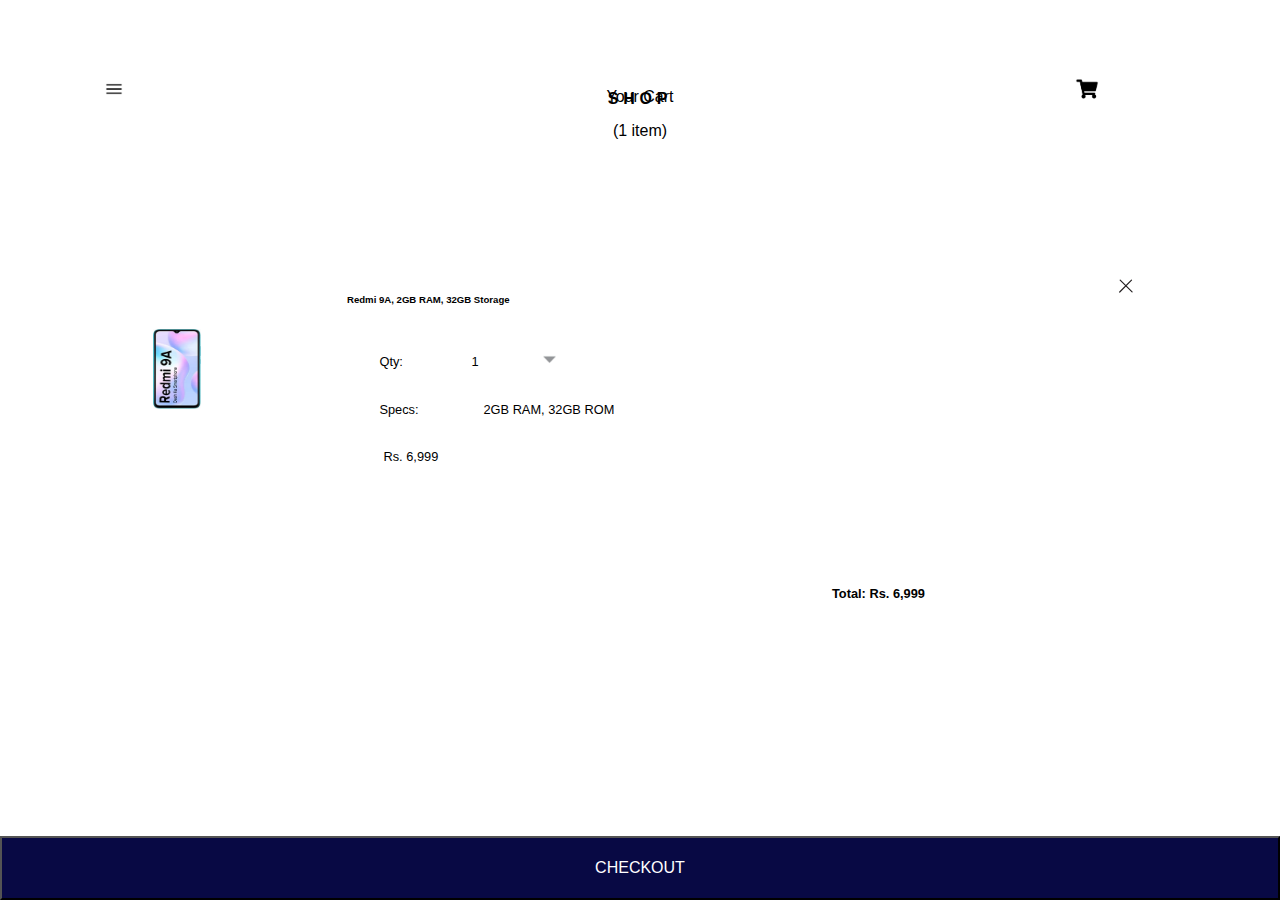
==== cart.html @ 25676cfd "HTML FILE" ====
<!DOCTYPE html>
<html lang="en">
<head>
    <meta charset="UTF-8">
    <meta http-equiv="X-UA-Compatible" content="IE=edge">
    <meta name="viewport" content="width=device-width, initial-scale=1.0">
    <title>Ecommerce | Cart</title>
    <link rel="stylesheet" href="./styles.css">
</head>
<body>
    <header class="home-header">
        <div class="home-product-category">
            <img src="images/navbar.png" >
        </div>
        <div class="home-shop">
            <a href="./index.html"><p>SHOP</p></a>
        </div>
        <div class="home-cart-logo">
            <a href="./cart.html"><img src="images/shopping-cart.png" ></a>
        </div>
    </header>
    <section class="phone-cart">
        <p class="l1">Your Cart</p>
        <p class="l2">(1 item)</p>
        <div class="phone-cart-details">
            <div class="phone-cart-product-image">
                <img src="./images/phones/phone2.jpeg" >
            </div>
            <div class="phone-cart-specification">
                <div class="phone-cart-name">
                    <h1>Redmi 9A, 2GB RAM, 32GB Storage</h1>
                    <img src="./images/wrong.svg">
                </div>
                <div class="phone-cart-specs">
                    <div><span>Qty:</span> <span>1</span><span><img src="./images/downward.png"></span></div>
                    <div><span>Specs:</span><span>2GB RAM, 32GB ROM</span></div>
                    <div>Rs. 6,999</div>
                </div>
            </div>
        </div>
        <div class="total-cart-price">
            <span>Total: </span><span>Rs. 6,999</span>
        </div>
    </section>
    <footer class="footer">
        <a href="./checkout.html"><button type="text">CHECKOUT</button></a>
    </footer>
</body>
</html>
---- styles.css ----
body{
    padding: 0;
    margin: 0;
    font-family: Roboto, Noto, sans-serif;
}
.home-header {
    width: 100vw;
    height: 4.5rem;
    display: flex;
    flex-flow: row wrap;
}
.home-header img{
    width: 1.5rem;
    height: 1.5rem;
}
.home-product-category{
    width: 40vw;
}
.home-product-category img{
    margin: 15% 20%;
}
.home-shop{
    width: 20vw;
    text-align: center;
    margin-top: 7%;
    font-weight: 600;
    font-size: 1rem;
    letter-spacing: 0.3rem;
}
.home-shop p{
    padding: 0;
    margin: 0;
}
.home-shop a{
    text-decoration: none;
    color: #000000;
}
.home-cart-logo{
    width: 40vw;
}
.home-cart-logo img{
    margin: 15% 0 0 60%;
}

.home-product-section img{
    width: 100vw;
    height: 15rem;
}

.home-product-section p{
    margin: 3vh 30vw 2vh 30vw; 
    width: 40vw;
    text-align: center;
}
.home-product-section button{
    margin: 3vh 30vw 7vh 30vw; 
    width: 40vw;
    text-align: center;
}

.home_button_1{
    height: 40px;
    background-color: #ffffff;
}

.home-footer{
    text-align: center;
}
.home-footer p{
 color: #000000;
 font-weight: 100;
 font-size: small;
}
.home-footer div{
    background-color: black;
    height: 2rem;
    color: #ffffff;
    width: 30vw;
    line-height: 2rem;
    margin: auto;
    font-size:small;
}

/* phone */

.phone-list p{
    text-align: center;
}
.phone-list .l1{
    margin: 0;
}
.phone-list .l2{
    margin: 0.5rem;
    font-size: 75%;
    font-weight: lighter;
}

.phone-item-list{
    display: flex;
    flex-flow: row wrap;
}
.phone-item-list a{
    text-decoration: none;
    color: #000000;
    text-align: center;
}
.phone-item{
    text-align: center;
    width: 50vw;
    margin: 5% 0;
}
.phone-item img{
    width: 6rem;
    height: 12rem;
}
.phone-item p:nth-child(even) {
    font-size: 70%;
    font-weight: bolder;
    padding: 0 4%;
}
.phone-item p:nth-child(odd) {
    font-size: 70%;
    font-weight:lighter;
}

/* tablets */

.tablet-list p{
    text-align: center;
}
.tablet-list .l1{
    margin: 0;
}
.tablet-list .l2{
    margin: 0.5rem;
    font-size: 75%;
    font-weight: lighter;
}

.tablet-item-list{
    display: flex;
    flex-flow: row wrap;

}
.tablet-item-list a{
    text-decoration: none;
    color: #000000;
    text-align: center;
}
.tablet-item{
    text-align: center;
    width: 50vw;
    margin: 5% 0;
    font-size: 80%;
}
.tablet-item img{
    width: 6rem;
    height: 12rem;
}
.tablet-item p:nth-child(even) {
    font-size: 70%;
    font-weight: bolder;
    padding: 0 4%;
}
.tablet-item p:nth-child(odd) {
    font-size: 70%;
    font-weight:lighter;
}

/* laptops */

.laptop-list p{
    text-align: center;
}
.laptop-list .l1{
    margin: 0;
}
.laptop-list .l2{
    margin: 0.5rem;
    font-size: 75%;
    font-weight: lighter;
}

.laptop-item-list{
    display: flex;
    flex-flow: row wrap;

}
.laptop-item-list a{
    text-decoration: none;
    color: #000000;
    text-align: center;
}
.laptop-item{
    text-align: center;
    width: 50vw;
    margin: 5% 0;
    font-size: 80%;
}
.laptop-item img{
    width: 10rem;
    height: 8rem;
}
.laptop-item p:nth-child(even) {
    font-size: 70%;
    font-weight: bolder;
    padding: 0 4%;
}
.laptop-item p:nth-child(odd) {
    font-size: 70%;
    font-weight:lighter;
}

/* single phone detail */

.single-phone-detail{
    padding: 5%;
}
.single-phone-detail-image img{
    width: 10rem;
    height: 18rem;
    margin: 0 25%;
    text-align: center;
}

.single-phone-detail-description .description{
    font-size: 90%;
}
.single-phone-detail-description .price{
    font-size: 70%;
    font-weight: lighter;
}

.single-phone-detail-description .features{
    font-weight: lighter;
    font-size: 100%;
}
.single-phone-detail li{
    font-weight: lighter;
    font-size: 80%;
}

.single-phone-detail .phone-specification{
    margin: 10% 0;
}

.single-phone-detail .phone-specification .l1{
    height: 1px;
    width: 100%;
    font-weight:100;
    background-color: #7e7b7b;
    margin: 8% 0;
}

.single-phone-detail ul{
    margin-bottom: 20%;
}

.phone-specification .image{
    height: 1rem;
    width: 1rem;
    margin-left: 60%;
}
.phone-specification .phone-memory .image{
    margin-left: 52%;
}
.phone-specification {
    font-size: 80%;
    font-weight: lighter;
}
.phone-specification .quantity-value, .phone-specification .ram-value, .phone-specification .memory-value{
    margin: 0 5%;
    font-weight:800;
}

.footer{
    position: fixed;
    bottom: 0;
    width: 100%;
}
.footer button{
    bottom: 0;
    font-size: 100%;
    width: 100%;
    height: 4rem;
    background-color: #080944;
    color: #ffffff;
}

/* single tablet detail */

.single-tablet-detail{
    padding: 5%;
}
.single-tablet-detail-image img{
    width: 10rem;
    height: 18rem;
    margin: 0 25%;
    text-align: center;
}

.single-tablet-detail-description .description{
    font-size: 90%;
}
.single-tablet-detail-description .price{
    font-size: 70%;
    font-weight: lighter;
}

.single-tablet-detail-description .features{
    font-weight: lighter;
    font-size: 100%;
}
.single-tablet-detail li{
    font-weight: lighter;
    font-size: 80%;
}

.single-tablet-detail .tablet-specification{
    margin: 10% 0;
}

.single-tablet-detail .tablet-specification .l1{
    height: 1px;
    width: 100%;
    font-weight:100;
    background-color: #7e7b7b;
    margin: 8% 0;
}

.single-tablet-detail ul{
    margin-bottom: 20%;
}

.tablet-specification .image{
    height: 1rem;
    width: 1rem;
    margin-left: 60%;
}
.tablet-specification .tablet-memory .image{
    margin-left: 52%;
}
.tablet-specification {
    font-size: 80%;
    font-weight: lighter;
}
.tablet-specification .quantity-value, .tablet-specification .ram-value, .tablet-specification .memory-value{
    margin: 0 5%;
    font-weight:800;
}

.footer{
    position: fixed;
    bottom: 0;
    width: 100%;
}
.footer button{
    bottom: 0;
    font-size: 100%;
    width: 100%;
    height: 4rem;
    background-color: #080944;
    color: #ffffff;
}

/* single laptop detail */

.single-laptop-detail{
    padding: 5%;
}
.single-laptop-detail-image img{
    width: 15rem;
    height: 10rem;
    text-align: center;
    margin: 0 14%;
}

.single-laptop-detail-description .description{
    font-size: 90%;
}
.single-laptop-detail-description .price{
    font-size: 70%;
    font-weight: lighter;
}

.single-laptop-detail-description .features{
    font-weight: lighter;
    font-size: 100%;
}
.single-laptop-detail li{
    font-weight: lighter;
    font-size: 80%;
}

.single-laptop-detail .laptop-specification{
    margin: 10% 0;
}

.single-laptop-detail .laptop-specification .l1{
    height: 1px;
    width: 100%;
    font-weight:100;
    background-color: #7e7b7b;
    margin: 8% 0;
}

.single-laptop-detail ul{
    margin-bottom: 20%;
}

.laptop-specification .image{
    height: 1rem;
    width: 1rem;
    margin-left: 60%;
}
.laptop-specification .laptop-memory .image{
    margin-left: 50%;
}
.laptop-specification {
    font-size: 80%;
    font-weight: lighter;
}
.laptop-specification .quantity-value, .laptop-specification .ram-value, .laptop-specification .memory-value{
    margin: 0 5%;
    font-weight:800;
}

.footer{
    position: fixed;
    bottom: 0;
    width: 100%;
}
.footer button{
    bottom: 0;
    font-size: 100%;
    width: 100%;
    height: 4rem;
    background-color: #080944;
    color: #ffffff;
}

/* cart styling */

.phone-cart p{
    text-align: center;
}
.phone-cart-details{
    display: flex;
    padding: 5%;
}
.phone-cart .phone-cart-details .phone-cart-product-image img{
    width: 3rem;
    height: 5rem;
}
.phone-cart-product-image{
    text-align: center;
    float: left;
    width: 25%;
    margin: auto 0;
}
.phone-cart-specification{
    float: right;
    width: 90%;
    font-size: 80%;
    padding: 5%;
}
.phone-cart-specs div{
    margin: 4% 0;
    font-weight: lighter;
}
.phone-cart-specs div:nth-child(3n){
    margin:0 4.5%;
}
.phone-cart-specification div span{
    margin: 0 4%;
}

.phone-cart-specs div span img{
    width: 0.8rem;
    height: 0.8rem;
}
.phone-cart-name {
    display: flex;
}
.phone-cart-name h1{
    width: 85%;
    float: left;
    padding: 0;
    margin: 2% 0;
    font-size: 75%;
}
.phone-cart-name img{
    width: 30%;
    float: right;
    width: 1rem;
    height: 1rem;
    margin-left: 10%;
}

.cart-footer{
    text-align: center;
    margin-top: 70%;
}
.cart-footer p{
 color: #000000;
 font-weight: 100;
 font-size: small;
}
.cart-footer div{
    background-color: black;
    height: 2rem;
    color: #ffffff;
    width: 30vw;
    line-height: 2rem;
    margin: auto;
    font-size:small;
}

.total-cart-price{
    font-weight: bold;
    margin-left: 65%;
    font-size: 80%;
}

/* checkout styling */

.checkout-info{
    margin-bottom: 20%;
}
.checkout-info p{
    text-align: center;
}
.checkout-info .l1{
    margin: 0;
}
.checkout-info .l2{
    margin: 0.5rem;
    font-size: 75%;
    font-weight: lighter;
}

.checkout-details{
    padding: 5% 8%;
}
.account-info{
    margin: 0 0 5% 0;
    font-size: small;
    font-weight: bold;
}

form .email, form .mobile{
    width: 97%;
    margin: 5% 0;
    height: 2rem;
    border: none;
    font-size: 100%;
    border-bottom: 1px solid #b8b4b4;
}

.shipping-info{
    margin: 5% 0;
    font-size: small;
    font-weight: bold;
}

form .address, form .city{
    width: 97%;
    margin: 5% 0;
    height: 2rem;
    border: none;
    font-size: 100%;
    border-bottom: 1px solid #b8b4b4;
}
form .state, form .code{
    width: 47%;
    margin: 5% 0;
    height: 2rem;
    border: none;
    font-size: 100%;
    border-bottom: 1px solid #b8b4b4;
}

.country-info{
    font-size: 90%;
}
.country-info .country{
    margin: 5% 0;
}

.country-info .type-of-country img{
    width: 1rem;
    height: 1rem;
}

.country-info .type-of-country input{
    width: 90%;
    margin: 0;
    height: 2rem;
    border: none;
    font-size: 100%;
    font-weight:700;
}

.country-info .l1{
    height: 1px;
    border-bottom: 1px solid #b8b4b4;
    width: 97%;
}

#billing-add-details {
    display: none;
    font-size: 90%;
}
#billing-add-details .country{
    margin: 5% 0;
}

#billing-add-details .type-of-country img{
    width: 1rem;
    height: 1rem;
}

#billing-add-details .type-of-country input{
    width: 90%;
    margin: 0;
    height: 2rem;
    border: none;
    font-size: 100%;
    font-weight:700;
}

#billing-add-details .l1{
    height: 1px;
    border-bottom: 1px solid #b8b4b4;
}

.billing-info .billing-address{
    margin: 5% 0;
    font-size: small;
    font-weight: bold;
}
.billing-info .b1{
    margin: 0 3% 0 0;
    padding: 0;
    height: 1rem;
    width: 1rem;
}
.billing-info label{
    font-size: small;
    font-weight: lighter;
}

.payment-info{
    margin: 5% 0;
    font-size: small;
    font-weight: bold;
}

form .name, form .number{
    width: 97%;
    margin: 5% 0;
    height: 2rem;
    border: none;
    font-size: 100%;
    border-bottom: 1px solid #b8b4b4;
}

.payment-info .card-details input{
    width: 30.5%;
    margin: 5% 0;
    height: 2rem;
    border: none;
    font-size: 120%;
    border-bottom: 1px solid #b8b4b4;
}

.order-details .order{
    margin: 5% 0;
    font-size: small;
    font-weight: bold;
}
.order-details .product-details span{
    font-size: 70%;
}
.order-details .product-details span:nth-child(even){
    margin-left: 22%;
}

.order-details .total-price{
    margin: 10% 0;
    color: #000000;
}
.order-details .total-price span{
    font-size: 90%;
}
.order-details .total-price span:nth-child(even){
    margin-left: 68%;
}
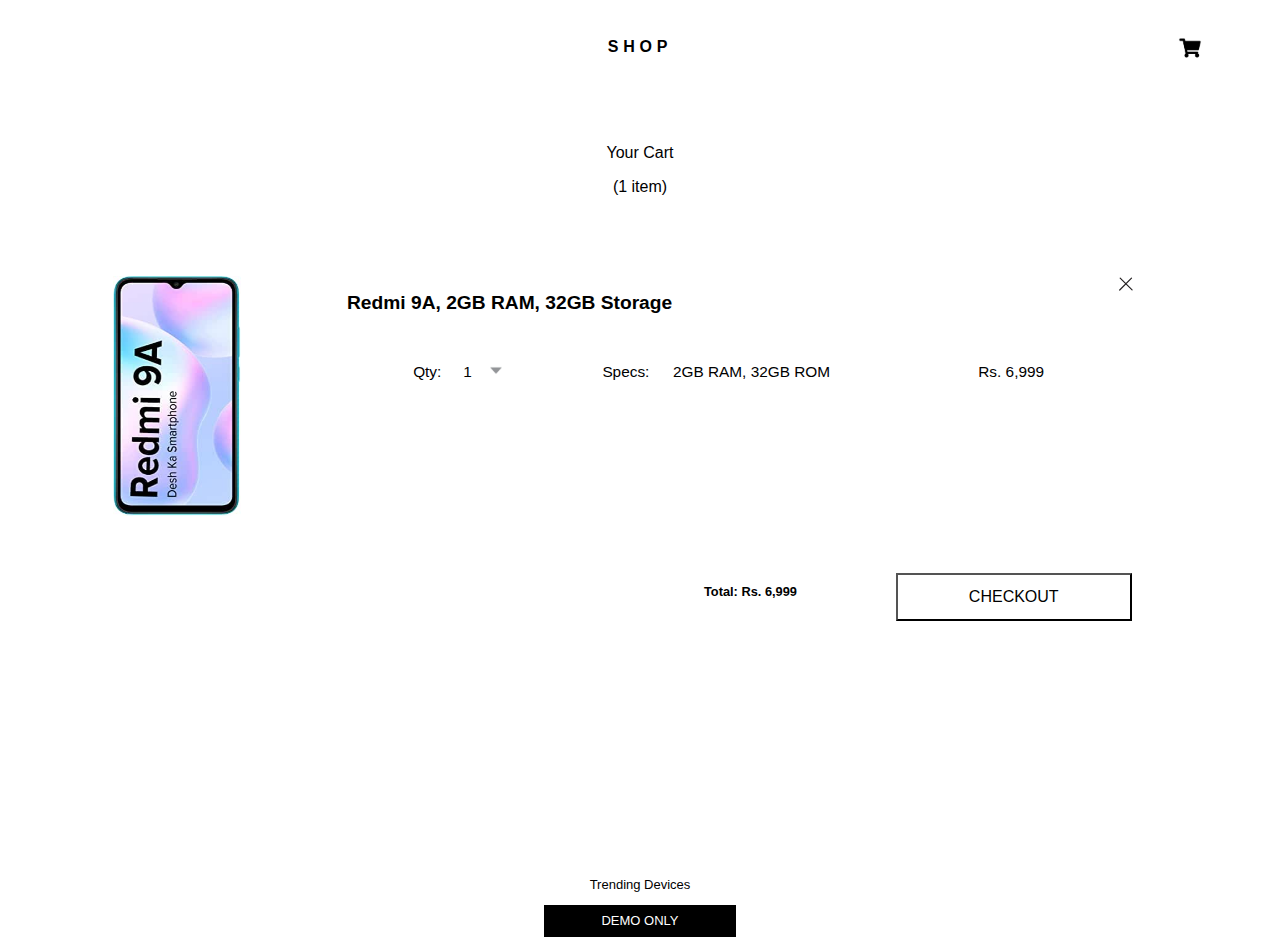
==== commit 0579ab85: "HTML FILE" ====
--- a/cart.html
+++ b/cart.html
@@ -42,8 +42,14 @@
             <span>Total: </span><span>Rs. 6,999</span>
         </div>
     </section>
-    <footer class="footer">
+    <footer class="cart-footer">
         <a href="./checkout.html"><button type="text">CHECKOUT</button></a>
+    </footer>
+    <footer class="cart-home-footer">
+        <p>Trending Devices</p>
+        <div>
+            DEMO ONLY
+        </div>
     </footer>
 </body>
 </html>--- a/styles.css
+++ b/styles.css
@@ -8,6 +8,12 @@
     height: 4.5rem;
     display: flex;
     flex-flow: row wrap;
+}
+.home-product-list{
+    display: none;
+}
+.phone-list .phone-image, .tablet-list .tablet-image , .laptop-list .laptop-image{
+    display: none;
 }
 .home-header img{
     width: 1.5rem;
@@ -498,22 +504,21 @@
 }
 
 .cart-footer{
-    text-align: center;
-    margin-top: 70%;
-}
-.cart-footer p{
- color: #000000;
- font-weight: 100;
- font-size: small;
-}
-.cart-footer div{
-    background-color: black;
-    height: 2rem;
+    position: fixed;
+    bottom: 0;
+    width: 100%;
+}
+.cart-footer button{
+    bottom: 0;
+    font-size: 100%;
+    width: 100%;
+    height: 4rem;
+    background-color: #080944;
     color: #ffffff;
-    width: 30vw;
-    line-height: 2rem;
-    margin: auto;
-    font-size:small;
+}
+
+.cart-home-footer{
+    display: none;
 }
 
 .total-cart-price{
@@ -683,7 +688,7 @@
     font-size: 70%;
 }
 .order-details .product-details span:nth-child(even){
-    margin-left: 22%;
+    margin-left: 18%;
 }
 
 .order-details .total-price{
@@ -694,5 +699,975 @@
     font-size: 90%;
 }
 .order-details .total-price span:nth-child(even){
-    margin-left: 68%;
-}+    margin-left: 65%;
+}
+
+.checkout-home-footer{
+    display: none;
+}
+
+.checkout-place-footer button{
+    bottom: 0;
+    font-size: 100%;
+    width: 100%;
+    height: 4rem;
+    background-color: #080944;
+    color: #ffffff;
+}
+
+/* tablet resoluytion */
+
+@media screen and (max-width: 510px) {
+    .order-details .product-details{
+        font-size: 75%;
+    }
+    .order-details .total-price{
+        font-size: 90%;
+    }
+    .order-details .product-details span:nth-child(even){
+        margin-left: 33%;
+    }
+}
+
+@media screen and (min-width: 400px) and (max-width: 700px) {
+    .home-header .home-product-category img{
+        margin: 9%;
+    }
+    .home-header .home-shop{
+        margin-top: 4%;
+    }
+    .home-header .home-cart-logo img{
+        margin-left: 80%;
+        margin-top: 10%;
+    }
+    .home-product-section img{
+        height: 25rem;
+    }
+    .home-product-section .home_button_1{
+        width: 25%;
+        margin-left: 37%;
+        margin-right: 37%;
+    }
+    .home-footer div{
+        width: 18%;
+    }
+    .phone-list .phone-item-list .phone-item img{
+        width: 10rem;
+        height: 20rem;
+    }
+    .tablet-list .tablet-item-list .tablet-item img{
+        width: 10rem;
+        height: 20rem;
+    }
+    .laptop-list .laptop-item-list .laptop-item img{
+        width: 15rem;
+        height: 15rem;
+    }
+    .phone-list .phone-item-list .phone-item p{
+       font-size: 80%;
+    }
+    .tablet-list .tablet-item-list .tablet-item p{
+        font-size: 90%;
+     }
+    .laptop-list .laptop-item-list .laptop-item p{
+        font-size: 90%;
+    }
+    .single-phone-detail .single-phone-detail-image img{
+        width: 15rem;
+        height: 30rem;
+    }
+    .single-phone-detail .single-phone-detail-image{
+        text-align: center;
+    }
+    .single-phone-detail-description h1{
+        margin: 5% 0;
+    }
+    .single-phone-detail-description .price{
+        font-size: 90%;
+    }
+    .single-phone-detail-description .phone-specification .l1{
+        margin: 3% 0;
+    }
+    .single-phone-detail-description .phone-specification{
+        font-size: 90%;
+    }
+    .single-phone-detail-description .phone-specification .phone-ram .image{
+        margin-left: 70%;
+    }
+    .single-phone-detail-description .phone-specification .phone-memory .image{
+        margin-left: 65%;
+    }
+    .single-phone-detail-description .phone-specification .phone-quantity .image{
+        margin-left: 69.5%;
+    }
+    .single-phone-detail-description ul{
+        font-size: 120%;
+    }
+
+    .single-tablet-detail .single-tablet-detail-image img{
+        width: 15rem;
+        height: 30rem;
+    }
+    .single-tablet-detail .single-tablet-detail-image{
+        text-align: center;
+    }
+    .single-tablet-detail-description h1{
+        margin: 5% 0;
+    }
+    .single-tablet-detail-description .price{
+        font-size: 90%;
+    }
+    .single-tablet-detail-description .tablet-specification .l1{
+        margin: 3% 0;
+    }
+    .single-tablet-detail-description .tablet-specification{
+        font-size: 90%;
+    }
+    .single-tablet-detail-description .tablet-specification .tablet-ram .image{
+        margin-left: 70%;
+    }
+    .single-tablet-detail-description .tablet-specification .tablet-memory .image{
+        margin-left: 65%;
+    }
+    .single-tablet-detail-description .tablet-specification .tablet-quantity .image{
+        margin-left: 69.5%;
+    }
+
+    .single-tablet-detail-description ul{
+        font-size: 120%;
+    }
+
+    .single-laptop-detail .single-laptop-detail-image img{
+        width: 25rem;
+        height: 18rem;
+    }
+    .single-laptop-detail .single-laptop-detail-image{
+        text-align: center;
+    }
+    .single-laptop-detail-description h1{
+        margin: 5% 0;
+    }
+    .single-laptop-detail-description .price{
+        font-size: 90%;
+    }
+    .single-laptop-detail-description .laptop-specification .l1{
+        margin: 3% 0;
+    }
+    .single-laptop-detail-description .laptop-specification{
+        font-size: 90%;
+    }
+    .single-laptop-detail-description .laptop-specification .laptop-ram .image{
+        margin-left: 70%;
+    }
+    .single-laptop-detail-description .laptop-specification .laptop-memory .image{
+        margin-left: 65%;
+    }
+    .single-laptop-detail-description .laptop-specification .laptop-quantity .image{
+        margin-left: 69.5%;
+    }
+    .single-laptop-detail-description ul{
+        font-size: 120%;
+    }
+    .phone-cart-specification{
+        font-size: 100%;
+    }
+    .phone-cart-details{
+        padding-top: 0;
+    }
+    .phone-cart .phone-cart-details .phone-cart-product-image img{
+        height: 10rem;
+        width: 5rem;
+    }
+    .phone-cart .total-cart-price{
+        margin-left: 76%;
+    }
+    .checkout-details{
+        padding: 3%;
+    }
+    .checkout-info .checkout-details form .state, .checkout-info .checkout-details form .code{
+        width: 47.5%;
+    }
+    .checkout-info .checkout-details form .month, .checkout-info .checkout-details form .year, .checkout-info .checkout-details form .cvv{
+        width: 31.5%;
+    }
+    .checkout-info .checkout-details .order-details{
+        font-size: 100%;
+    }
+    .checkout-info .checkout-details .order-details .product-details span:nth-child(even){
+        margin-left: 59%;
+    }
+    .checkout-info .checkout-details .order-details .total-price span:nth-child(even){
+        margin-left: 81%;
+    }
+}
+
+/* tablet resolution */
+@media screen and (min-width: 701px) and (max-width: 1100px) {
+    .home-header{
+        height: 6rem;
+    }
+    .home-header .home-product-category img{
+        display: none;
+    }
+    .home-product-list{
+        display: flex;
+        flex-flow: row wrap;
+        margin: 0 33%;
+        width: 40%;
+    }
+    .home-product-list div{
+        font-size: 80%;
+        margin: 0 9.5%;
+        text-align: center;
+    }
+    .home-product-list a{
+        text-decoration: none;
+        color: #000000;
+        width: 33%;
+    }
+    .home-header .home-shop{
+        margin-top: 3%;
+    }
+    .home-header .home-cart-logo img{
+        margin-left: 80%;
+        margin-top: 7%;
+    }
+    .home-product-section img{
+        height: 30rem;
+    }
+    .home-product-section .home_button_1{
+        width: 15%;
+        margin-left: 42.5%;
+        margin-right: 42%;
+    }
+    .home-footer div{
+        width: 12%;
+    }
+    .phone-list .phone-image, .tablet-list .tablet-image , .laptop-list .laptop-image{
+        display: block;
+        width: 100%;
+        height: 25rem;
+    }
+    .phone-list .l1, .tablet-list .l1, .laptop-list .l1{
+        margin-top: 5%;
+    }
+
+    .phone-item-list{
+        display: flex;
+        flex-flow: row wrap;
+    }
+    .phone-item{
+        text-align: center;
+        width: 33vw;
+        margin: 5% 0;
+    }
+    .tablet-item-list{
+        display: flex;
+        flex-flow: row wrap;
+    }
+    .tablet-item{
+        text-align: center;
+        width: 33vw;
+        margin: 5% 0;
+    }
+    .laptop-item-list{
+        display: flex;
+        flex-flow: row wrap;
+    }
+    .laptop-item{
+        text-align: center;
+        width: 33vw;
+        margin: 5% 0;
+    }
+
+    .phone-list .phone-item-list .phone-item img{
+        width: 13rem;
+        height: 25rem;
+    }
+    .tablet-list .tablet-item-list .tablet-item img{
+        width: 13rem;
+        height: 25rem;
+    }
+    .laptop-list .laptop-item-list .laptop-item img{
+        width: 18rem;
+        height: 12rem;
+    }
+    .phone-list .phone-item-list .phone-item p{
+       font-size: 80%;
+    }
+    .tablet-list .tablet-item-list .tablet-item p{
+        font-size: 90%;
+     }
+    .laptop-list .laptop-item-list .laptop-item p{
+        font-size: 90%;
+    }
+
+    .footer{
+        position: static;
+        width: 20%;
+    }
+
+    .footer button{
+        background-color: #ffffff;
+        color: #000000;
+        margin: 0 0 100% 365%;
+        height: 3rem;
+        width: 10rem;
+    }
+
+    .single-phone-detail{
+        display: flex;
+        width: 100%;
+        padding: 5% 0;
+    }
+    .single-phone-detail-image img{
+        width: 15rem;
+        height: 30rem;
+    }
+    .single-phone-detail-image{
+        float: left;
+        width: 40%;
+    }
+    .single-phone-detail-description{
+        float: right;
+        width: 60%;
+        padding: 0 4%;
+    }
+
+    .single-phone-detail-description .phone-specification .l1{
+        margin: 2% 0;
+    }
+
+    .phone-specification .phone-ram span .image{
+        margin-left: 75%;
+        margin-right: 0;
+    }
+    .phone-specification .phone-memory span .image{
+        margin-left: 70%;
+        margin-right: 0;
+    }
+    .phone-specification .phone-quantity span .image{
+        margin-left: 74.6%;
+        margin-right: 0;
+    }
+
+    .single-phone-detail-description .price{
+        font-size: 90%;
+    }
+
+    .single-tablet-detail{
+        display: flex;
+        width: 100%;
+        padding: 5% 0;
+    }
+    .single-tablet-detail-image img{
+        width: 15rem;
+        height: 30rem;
+    }
+    .single-tablet-detail-image{
+        float: left;
+        width: 40%;
+    }
+    .single-tablet-detail-description{
+        float: right;
+        width: 60%;
+        padding: 0 4%;
+    }
+
+    .single-tablet-detail-description .tablet-specification .l1{
+        margin: 2% 0;
+    }
+
+    .tablet-specification .tablet-ram span .image{
+        margin-left: 75%;
+        margin-right: 0;
+    }
+    .tablet-specification .tablet-memory span .image{
+        margin-left: 70%;
+        margin-right: 0;
+    }
+    .tablet-specification .tablet-quantity span .image{
+        margin-left: 74.6%;
+        margin-right: 0;
+    }
+
+    .single-tablet-detail-description .price{
+        font-size: 90%;
+    }
+
+    .single-laptop-detail{
+        display: flex;
+        width: 100%;
+        padding: 5% 0;
+    }
+    .single-laptop-detail-image img{
+        width: 20rem;
+        height: 20rem;
+    }
+    .single-laptop-detail-image{
+        float: left;
+        width: 40%;
+    }
+    .single-laptop-detail-description{
+        float: right;
+        width: 60%;
+        padding: 0 4%;
+    }
+
+    .single-laptop-detail-description .laptop-specification .l1{
+        margin: 2% 0;
+    }
+
+    .laptop-specification .laptop-ram span .image{
+        margin-left: 75%;
+        margin-right: 0;
+    }
+    .laptop-specification .laptop-memory span .image{
+        margin-left: 70%;
+        margin-right: 0;
+    }
+    .laptop-specification .laptop-quantity span .image{
+        margin-left: 74.6%;
+        margin-right: 0;
+    }
+
+    .single-laptop-detail-description .price{
+        font-size: 90%;
+    }
+
+
+    .phone-cart-specification{
+        padding: 0 5%;
+    }
+    .phone-cart-specs{
+        display: flex;
+    }
+    .phone-cart-specs div:nth-child(odd){
+        width: 30%;
+        text-align: center;
+    }
+    .phone-cart-specs div:nth-child(even){
+        width: 40%;
+        text-align: center;
+    }
+    .phone-cart-specs div:nth-child(3n){
+        margin-top: 4%;
+    }
+
+    .phone-cart .phone-cart-details .phone-cart-product-image img{
+        width: 5rem;
+        height: 10rem;
+    }
+
+    .phone-cart-specification .phone-cart-name h1{
+        font-size: 100%;
+    }
+
+    .total-cart-price{
+        margin-left: 55%;
+        margin-bottom: 2%;
+    }
+
+    .checkout-info .checkout-details{
+        display: flex;
+        flex-flow: row wrap;
+    }
+    .check_1{
+        width: 40%;
+        padding: 0 5%;
+    }
+    .check_2{
+        width: 40%;
+        padding: 0 5%;
+    }
+    .check_2 .payment-info{
+        margin-top: 0;
+    }
+    .check_2 .order-details .product-details span:nth-child(even){
+        margin-left: 32%;
+    }
+
+    .cart-home-footer{
+        display: block;
+    }
+    .checkout-home-footer{
+        display: block;
+    }
+
+    .cart-home-footer{
+        text-align: center;
+        margin-top: 20%;
+    }
+    .cart-home-footer p{
+     color: #000000;
+     font-weight: 100;
+     font-size: small;
+    }
+    .cart-home-footer div{
+        background-color: black;
+        height: 2rem;
+        color: #ffffff;
+        width: 15vw;
+        line-height: 2rem;
+        margin: auto;
+        font-size:small;
+    }
+
+    .checkout-home-footer{
+        text-align: center;
+        margin-top: 20%;
+    }
+    .checkout-home-footer p{
+     color: #000000;
+     font-weight: 100;
+     font-size: small;
+    }
+    .checkout-home-footer div{
+        background-color: black;
+        height: 2rem;
+        color: #ffffff;
+        width: 150vw;
+        line-height: 2rem;
+        margin: auto;
+        font-size:small;
+        bottom: 0;
+    }
+    .cart-footer{
+        position: relative;
+        z-index: 2;
+        width: 20%;
+        margin-top: -5%;
+    }
+    .cart-footer button{
+        background-color: #ffffff;
+        color: #000000;
+        margin-left: 350%;
+        height: 3rem;
+    }
+    .checkout-home-footer{
+        text-align: center;
+        margin-top: 20%;
+    }
+    .checkout-home-footer p{
+     color: #000000;
+     font-weight: 100;
+     font-size: small;
+    }
+    .checkout-home-footer div{
+        background-color: black;
+        height: 2rem;
+        color: #ffffff;
+        width: 15vw;
+        line-height: 2rem;
+        margin: auto;
+        font-size:small;
+    }
+    .checkout-place-footer{
+        position: relative;
+        z-index: 1;
+        margin-top: -42%;
+    }
+    .checkout-place-footer button{
+        background-color: #ffffff;
+        color: #000000;
+        width: 15%;
+        height: 3rem;
+        margin-left: 54%;
+    }
+}
+
+/* laptop resolution */
+
+@media screen and (min-width: 1101px){
+    .home-header{
+        height: 8rem;
+    }
+    .home-header .home-product-category img{
+        display: none;
+    }
+    .home-product-list{
+        display: flex;
+        flex-flow: row wrap;
+        margin: 0 33%;
+        width: 40%;
+    }
+    .home-product-list div{
+        font-size: 80%;
+        margin: 0 9.5%;
+        text-align: center;
+    }
+    .home-product-list a{
+        text-decoration: none;
+        color: #000000;
+        width: 33%;
+    }
+    .home-header .home-shop{
+        margin-top: 3%;
+    }
+    .home-header .home-cart-logo img{
+        margin-left: 80%;
+        margin-top: 7%;
+    }
+    .home-product-section img{
+        height: 40rem;
+    }
+    .home-product-section .home_button_1{
+        width: 12%;
+        margin-left: 44%;
+        margin-right: 44%;
+    }
+    .home-footer div{
+        width: 12%;
+    }
+    .phone-list .phone-image, .tablet-list .tablet-image , .laptop-list .laptop-image{
+        display: block;
+        width: 100%;
+        height: 40rem;
+    }
+    .phone-list .l1, .tablet-list .l1, .laptop-list .l1{
+        margin-top: 5%;
+    }
+
+    .phone-item-list{
+        display: flex;
+        flex-flow: row wrap;
+    }
+    .phone-item{
+        text-align: center;
+        width: 33vw;
+        margin: 5% 0;
+    }
+    .tablet-item-list{
+        display: flex;
+        flex-flow: row wrap;
+    }
+    .tablet-item{
+        text-align: center;
+        width: 33vw;
+        margin: 5% 0;
+    }
+    .laptop-item-list{
+        display: flex;
+        flex-flow: row wrap;
+    }
+    .laptop-item{
+        text-align: center;
+        width: 33vw;
+        margin: 5% 0;
+    }
+
+    .phone-list .phone-item-list .phone-item img{
+        width: 15rem;
+        height: 27rem;
+    }
+    .tablet-list .tablet-item-list .tablet-item img{
+        width: 15rem;
+        height: 27rem;
+    }
+    .laptop-list .laptop-item-list .laptop-item img{
+        width: 20rem;
+        height: 14rem;
+    }
+    .phone-list .phone-item-list .phone-item p{
+       font-size: 85%;
+    }
+    .tablet-list .tablet-item-list .tablet-item p{
+        font-size: 95%;
+     }
+    .laptop-list .laptop-item-list .laptop-item p{
+        font-size: 95%;
+    }
+
+    .footer{
+        position: static;
+        width: 20%;
+    }
+
+    .footer button{
+        background-color: #ffffff;
+        color: #000000;
+        margin: 0 0 100% 365%;
+        height: 3rem;
+        width: 8rem;
+    }
+
+    .single-phone-detail{
+        display: flex;
+        width: 100%;
+        padding: 5% 0;
+    }
+    .single-phone-detail-image img{
+        width: 15rem;
+        height: 30rem;
+    }
+    .single-phone-detail-image{
+        float: left;
+        width: 40%;
+    }
+    .single-phone-detail-description{
+        float: right;
+        width: 60%;
+        padding: 0 4%;
+    }
+
+    .single-phone-detail-description .phone-specification .l1{
+        margin: 2% 0;
+    }
+
+    .phone-specification .phone-ram span .image{
+        margin-left: 75%;
+        margin-right: 0;
+    }
+    .phone-specification .phone-memory span .image{
+        margin-left: 71.5%;
+        margin-right: 0;
+    }
+    .phone-specification .phone-quantity span .image{
+        margin-left: 74.6%;
+        margin-right: 0;
+    }
+
+    .single-phone-detail-description .price{
+        font-size: 100%;
+    }
+    .single-phone-detail-description ul{
+        font-size: 120%;
+    }
+
+    .single-tablet-detail{
+        display: flex;
+        width: 100%;
+        padding: 5% 0;
+    }
+    .single-tablet-detail-image img{
+        width: 15rem;
+        height: 30rem;
+    }
+    .single-tablet-detail-image{
+        float: left;
+        width: 40%;
+    }
+    .single-tablet-detail-description{
+        float: right;
+        width: 60%;
+        padding: 0 4%;
+    }
+
+    .single-tablet-detail-description .tablet-specification .l1{
+        margin: 2% 0;
+    }
+
+    .single-tablet-detail-description ul{
+        font-size: 120%;
+    }
+
+    .tablet-specification .tablet-ram span .image{
+        margin-left: 75%;
+        margin-right: 0;
+    }
+    .tablet-specification .tablet-memory span .image{
+        margin-left: 71.5%;
+        margin-right: 0;
+    }
+    .tablet-specification .tablet-quantity span .image{
+        margin-left: 74.6%;
+        margin-right: 0;
+    }
+
+    .single-tablet-detail-description .price{
+        font-size: 100%;
+    }
+
+    .single-laptop-detail{
+        display: flex;
+        width: 100%;
+        padding: 5% 0;
+    }
+    .single-laptop-detail-image img{
+        width: 25rem;
+        height: 20rem;
+    }
+    .single-laptop-detail-image{
+        float: left;
+        width: 40%;
+    }
+    .single-laptop-detail-description{
+        float: right;
+        width: 60%;
+        padding: 0 4%;
+    }
+    .single-laptop-detail-description ul{
+        font-size: 120%;
+    }
+
+    .single-laptop-detail-description .laptop-specification .l1{
+        margin: 2% 0;
+    }
+
+    .laptop-specification .laptop-ram span .image{
+        margin-left: 75%;
+        margin-right: 0;
+    }
+    .laptop-specification .laptop-memory span .image{
+        margin-left: 70.5%;
+        margin-right: 0;
+    }
+    .laptop-specification .laptop-quantity span .image{
+        margin-left: 74.6%;
+        margin-right: 0;
+    }
+
+    .single-laptop-detail-description .price{
+        font-size: 100%;
+    }
+
+    .footer button{
+        width: 60%;
+    }
+    .phone-cart-specification{
+        padding: 0 5%;
+    }
+    .phone-cart-specs{
+        display: flex;
+        font-size: 120%;
+    }
+    .phone-cart-specs div:nth-child(odd){
+        width: 30%;
+        text-align: center;
+    }
+    .phone-cart-specs div:nth-child(even){
+        width: 40%;
+        text-align: center;
+    }
+    .phone-cart-specs div:nth-child(3n){
+        margin-top: 4%;
+    }
+
+    .phone-cart .phone-cart-details .phone-cart-product-image img{
+        width: 8rem;
+        height: 15rem;
+    }
+
+    .phone-cart-specification .phone-cart-name h1{
+        font-size: 150%;
+    }
+
+    .total-cart-price{
+        margin-left: 55%;
+        margin-bottom: 2%;
+    }
+
+    .checkout-info .checkout-details{
+        display: flex;
+        flex-flow: row wrap;
+    }
+    .check_1{
+        width: 40%;
+        padding: 0 5%;
+    }
+    .check_2{
+        width: 40%;
+        padding: 0 5%;
+    }
+    .check_2 .payment-info{
+        margin-top: 0;
+    }
+    .check_2 .order-details .product-details span:nth-child(even){
+        margin-left: 45%;
+    }
+
+    .order-details .total-price span:nth-child(even){
+        margin-left: 76%;
+    }
+    .cart-home-footer{
+        display: block;
+    }
+    .checkout-home-footer{
+        display: block;
+    }
+
+    .cart-home-footer{
+        text-align: center;
+        margin-top: 20%;
+    }
+    .cart-home-footer p{
+     color: #000000;
+     font-weight: 100;
+     font-size: small;
+    }
+    .cart-home-footer div{
+        background-color: black;
+        height: 2rem;
+        color: #ffffff;
+        width: 15vw;
+        line-height: 2rem;
+        margin: auto;
+        font-size:small;
+    }
+
+    .checkout-home-footer{
+        text-align: center;
+        margin-top: 20%;
+    }
+    .checkout-home-footer p{
+     color: #000000;
+     font-weight: 100;
+     font-size: small;
+    }
+    .checkout-home-footer div{
+        background-color: black;
+        height: 2rem;
+        color: #ffffff;
+        width: 150vw;
+        line-height: 2rem;
+        margin: auto;
+        font-size:small;
+        bottom: 0;
+    }
+    .cart-footer{
+        position: relative;
+        z-index: 2;
+        width: 20%;
+        margin-top: -4%;
+    }
+    .cart-footer button{
+        background-color: #ffffff;
+        color: #000000;
+        margin-left: 350%;
+        height: 3rem;
+        width: 92%;
+    }
+    .checkout-home-footer{
+        text-align: center;
+        margin-top: 20%;
+    }
+    .checkout-home-footer p{
+     color: #000000;
+     font-weight: 100;
+     font-size: small;
+    }
+    .checkout-home-footer div{
+        background-color: black;
+        height: 2rem;
+        color: #ffffff;
+        width: 15vw;
+        line-height: 2rem;
+        margin: auto;
+        font-size:small;
+    }
+    .checkout-place-footer{
+        position: relative;
+        z-index: 1;
+        margin-top: -40%;
+    }
+    .checkout-place-footer button{
+        background-color: #ffffff;
+        color: #000000;
+        width: 15%;
+        height: 3rem;
+        margin-left: 54%;
+    }
+    .payment-info .card-details input{
+        width: 31.5%;
+    }
+}
